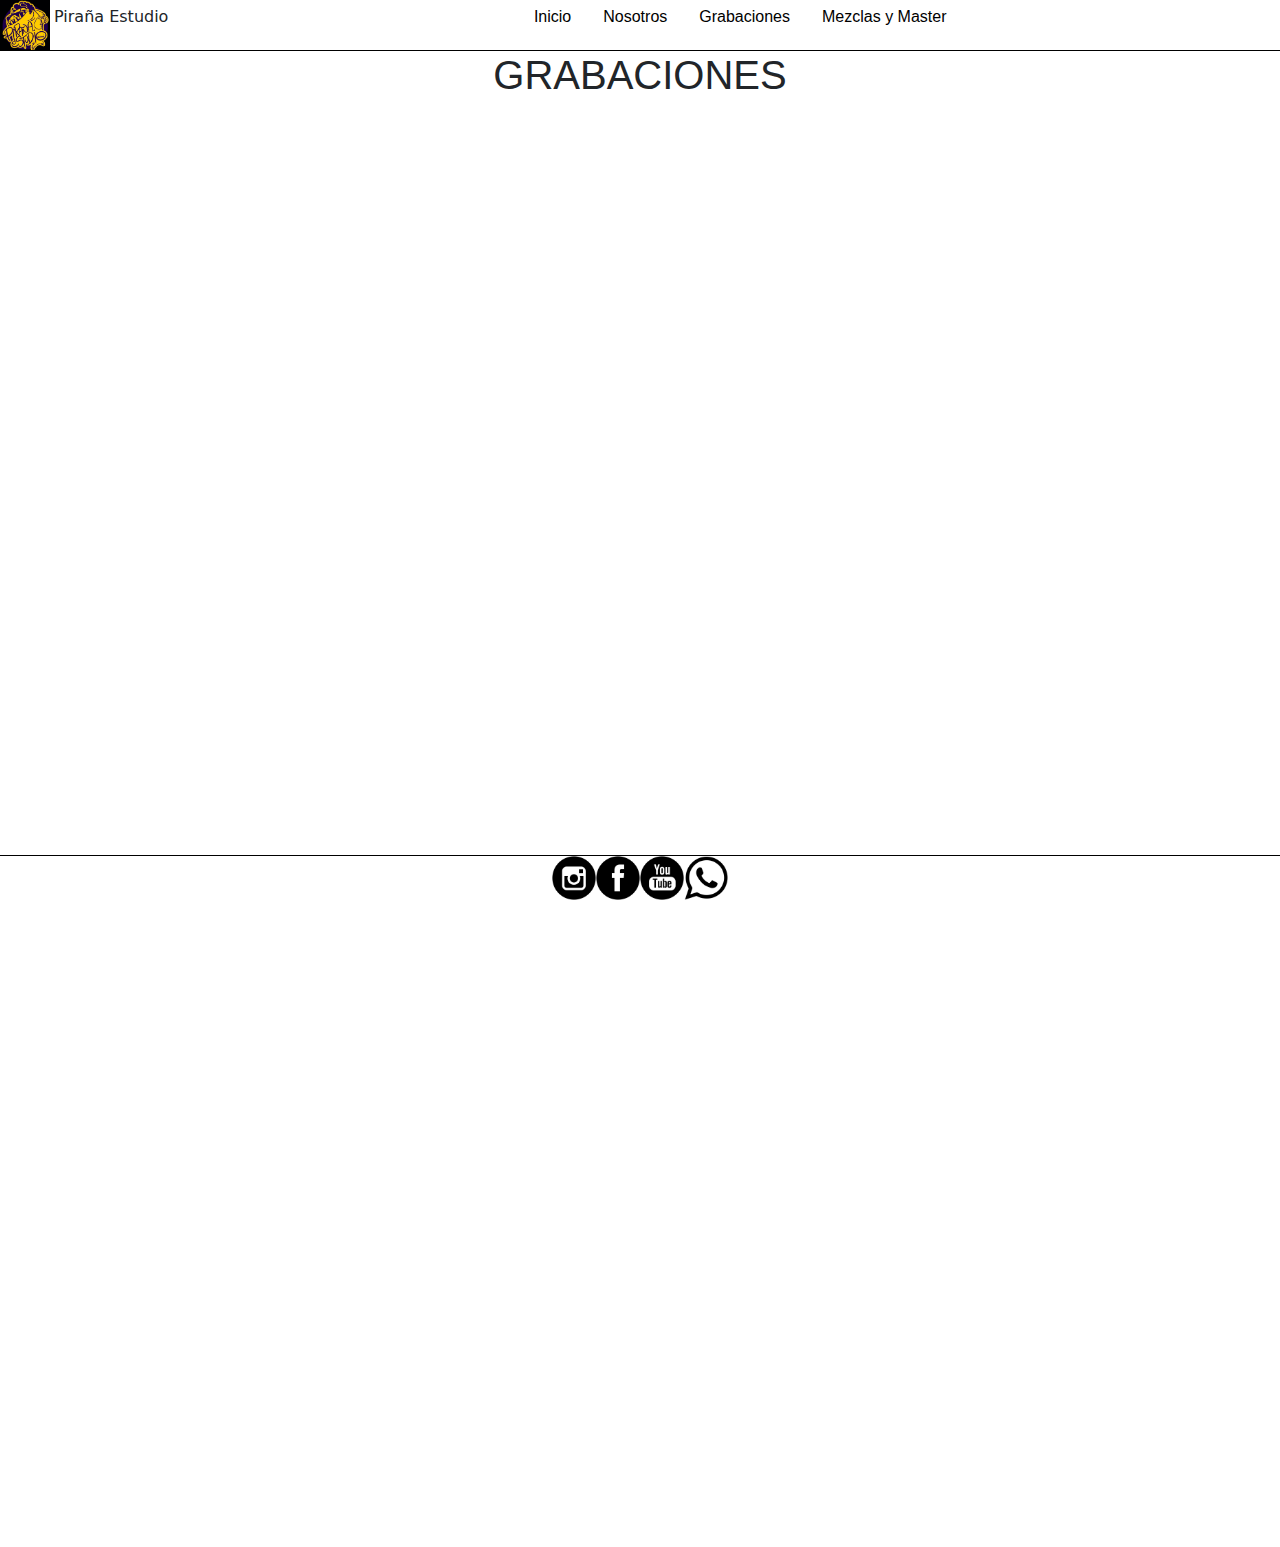
==== grabaciones.html @ 3b560fa7 "este es mi proyecto base" ====
<!DOCTYPE html>
<html lang="en">
<head>
    <meta charset="UTF-8">
    <meta name="viewport" content="width=device-width, initial-scale=1.0">
    <link href="https://cdn.jsdelivr.net/npm/bootstrap@5.3.3/dist/css/bootstrap.min.css" rel="stylesheet" integrity="sha384-QWTKZyjpPEjISv5WaRU9OFeRpok6YctnYmDr5pNlyT2bRjXh0JMhjY6hW+ALEwIH" crossorigin="anonymous">
    <link rel="stylesheet" href="ccs/grabaciones.css">
    <title>Piraña Estudio - Grabaciones</title>
</head>
<body>
    <header>
        <nav class="nav-container">
          <div class="container-logo">
            <img class="logo" src="imagenes/logopirna.jpeg" width="50" height="50" alt="">
            <P>Piraña Estudio</P>
          </div>
          <section class="links-container">
            <div class="links-nav">
              <ul>
                <a class="Inicio" href="Inicio">Inicio</a>
              </ul>
              <ul>
                <a class="Quienes" href="nosotros.html"> Nosotros</a>
              </ul>
              <ul>
                <a class="Grabaciones" href="">Grabaciones</a>
              </ul>
              <ul>
                <a class="Mezclas" href="">Mezclas y Master</a>
              </ul>
            </div>
          </section>
          </nav>
    </header>    

    <h1>GRABACIONES</h1>
    
    <div class="container-video">

        <div class="ratio ratio-16x9">
            <iframe width="560" height="315" src="https://www.youtube.com/embed/quDpbKnaxpc?si=1evErt704B-lrmfz" title="YouTube video player" frameborder="0" allow="accelerometer; autoplay; clipboard-write; encrypted-media; gyroscope; picture-in-picture; web-share" referrerpolicy="strict-origin-when-cross-origin" allowfullscreen></iframe>
        </div>

        <div class="ratio ratio-16x9">
            <iframe width="560" height="315" src="https://www.youtube.com/embed/OK6B5-Mvlto?si=-2DwB7BUuycDQpx3" title="YouTube video player" frameborder="0" allow="accelerometer; autoplay; clipboard-write; encrypted-media; gyroscope; picture-in-picture; web-share" referrerpolicy="strict-origin-when-cross-origin" allowfullscreen></iframe>
        </div>
    </div>
    

    <footer>
        <div class="footer">
          <div class="footer-links">
            <a href="https://www.instagram.com/mayk_dn/"> <img src="imagenes/social_instagram_3.png" width="44px" alt="instagram"></a>
            <a href="https://www.facebook.com/piranabeats/"> <img src="imagenes/social_facebook_fb_35.png" width="44px" alt="facebook"></a>
            <a href="https://www.youtube.com/@bandabuenav"> <img src="imagenes/social_youtube_23.png" width="44px" alt="social_youtube_23"></a>
            <a href="https://web.whatsapp.com/"> <img src="imagenes/whatsapp_icon-icons.com_65489.png" width="44px" alt="whatsapp_icon-icons"></a>
          </div>
        </div>
      </footer>
    
      <script src="https://cdn.jsdelivr.net/npm/@popperjs/core@2.11.8/dist/umd/popper.min.js" integrity="sha384-I7E8VVD/ismYTF4hNIPjVp/Zjvgyol6VFvRkX/vR+Vc4jQkC+hVqc2pM8ODewa9r" crossorigin="anonymous"></script>
      <script src="https://cdn.jsdelivr.net/npm/bootstrap@5.3.3/dist/js/bootstrap.min.js" integrity="sha384-0pUGZvbkm6XF6gxjEnlmuGrJXVbNuzT9qBBavbLwCsOGabYfZo0T0to5eqruptLy" crossorigin="anonymous"></script>
</body>
</html>
---- ccs/grabaciones.css ----
body {
    margin: 0px;
}

.nav-container {
    width: 100%;
    display: flex;
    justify-content: space-between;
    align-items: center;
    border-bottom: 1px solid black;
}

.container-logo {
    text-wrap: nowrap;
    display: flex; 
    align-items: center;
}

.container-logo p {
    padding-left: 4px;
}

.links-container {
    display: flex;
    justify-content: center;
    width: 100%;
}

.links-nav {
    display: flex;
    justify-content: center;
}

.links-nav a{
    display: flex;
    align-items: center;
    color: black;
    text-decoration: none;
    font-family: Arial, Helvetica, sans-serif;
    
}

.links-nav .Inicio:hover {
    color: rgb(109, 109, 109);
}
.links-nav .Quienes:hover {
    color: rgb(109, 109, 109);
}
.links-nav .Grabaciones:hover {
    color: rgb(109, 109, 109);
}
.links-nav .Mezclas:hover {
    color: rgb(109, 109, 109);
}

h1 {
    display: flex;
    align-items: center;
    justify-content: center;
    font-family: Arial, Helvetica, sans-serif;

}

.container-nosotros {
    display: flex;
    flex-wrap: wrap;
    align-items:center;
    justify-content: center;
}

.parrafo {
    font-family: Arial, Helvetica, sans-serif;
    font-stretch:narrower;
}

.footer {
    border-top: 1px solid black;
    position: fixed;
    width: 100%;
    bottom: 0;
    
}

.footer-links {
    display: flex;
    align-items: center;
    justify-content: center;
    
}
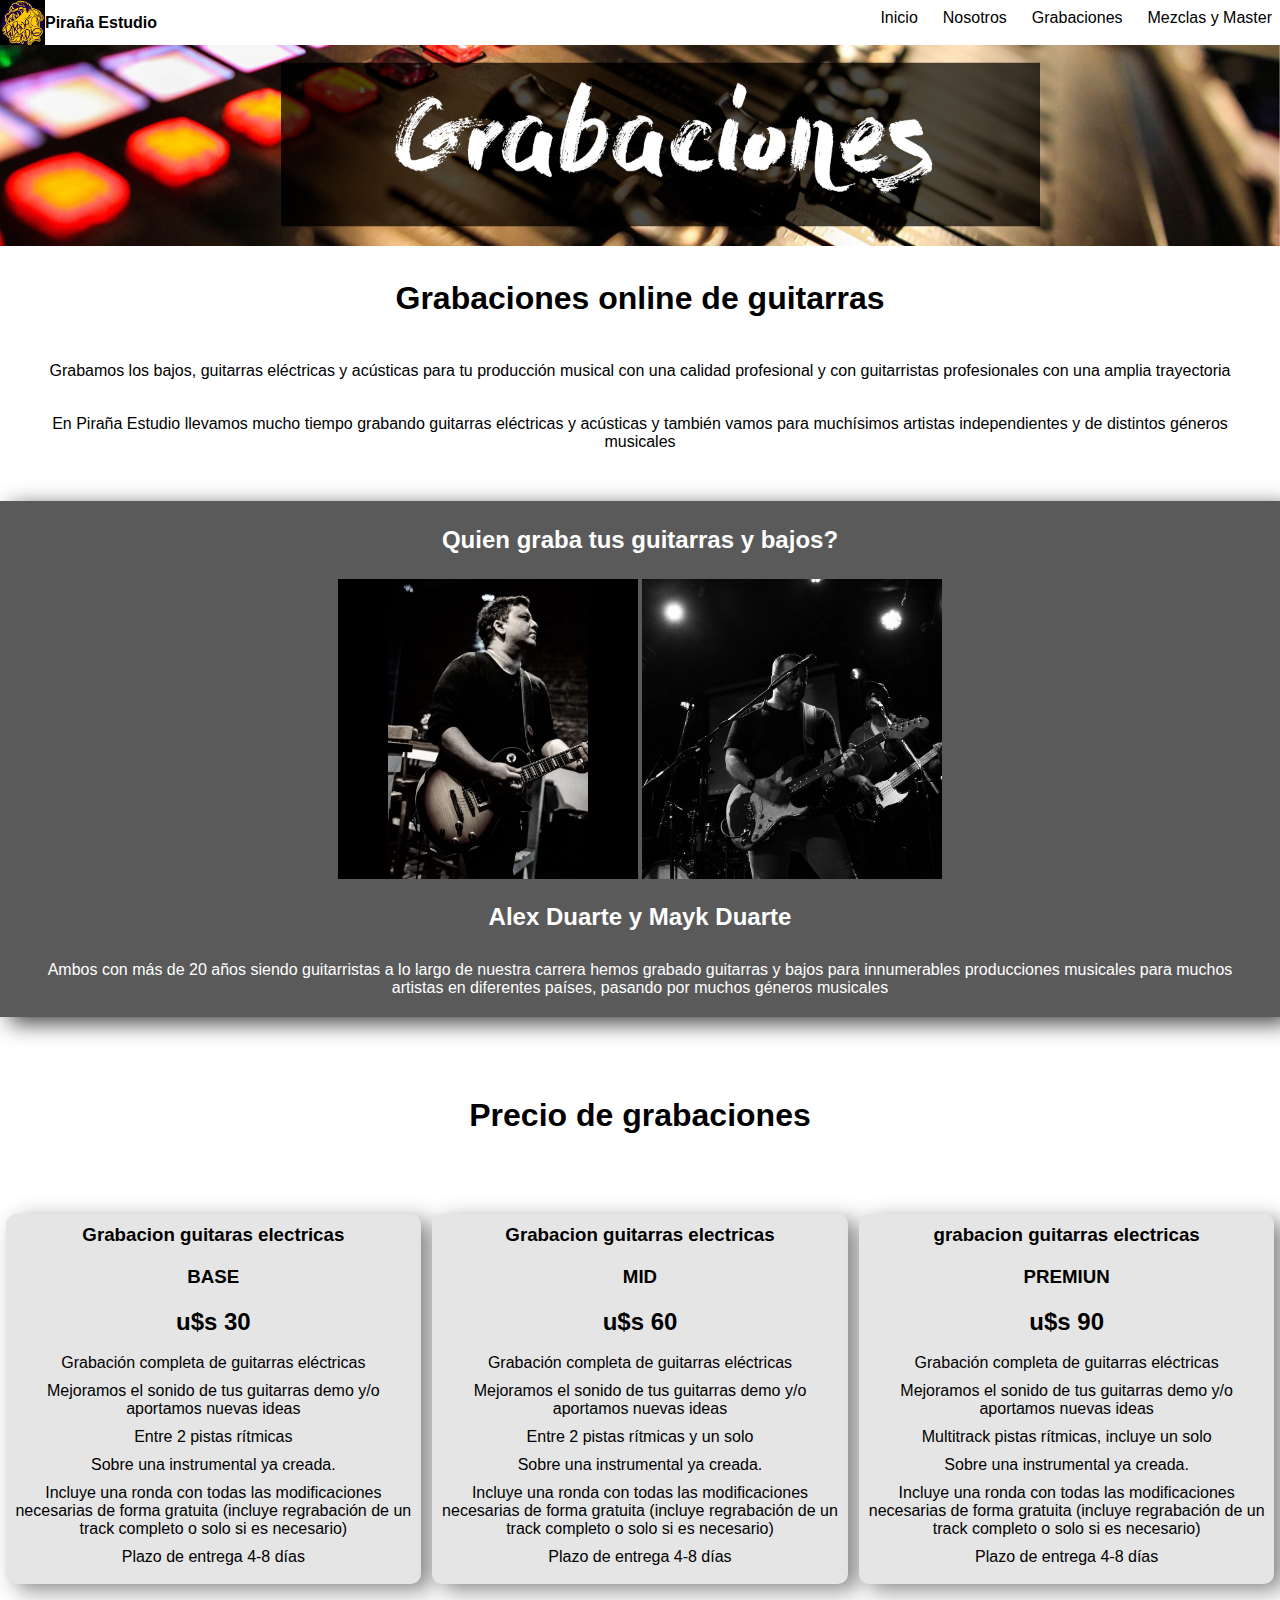
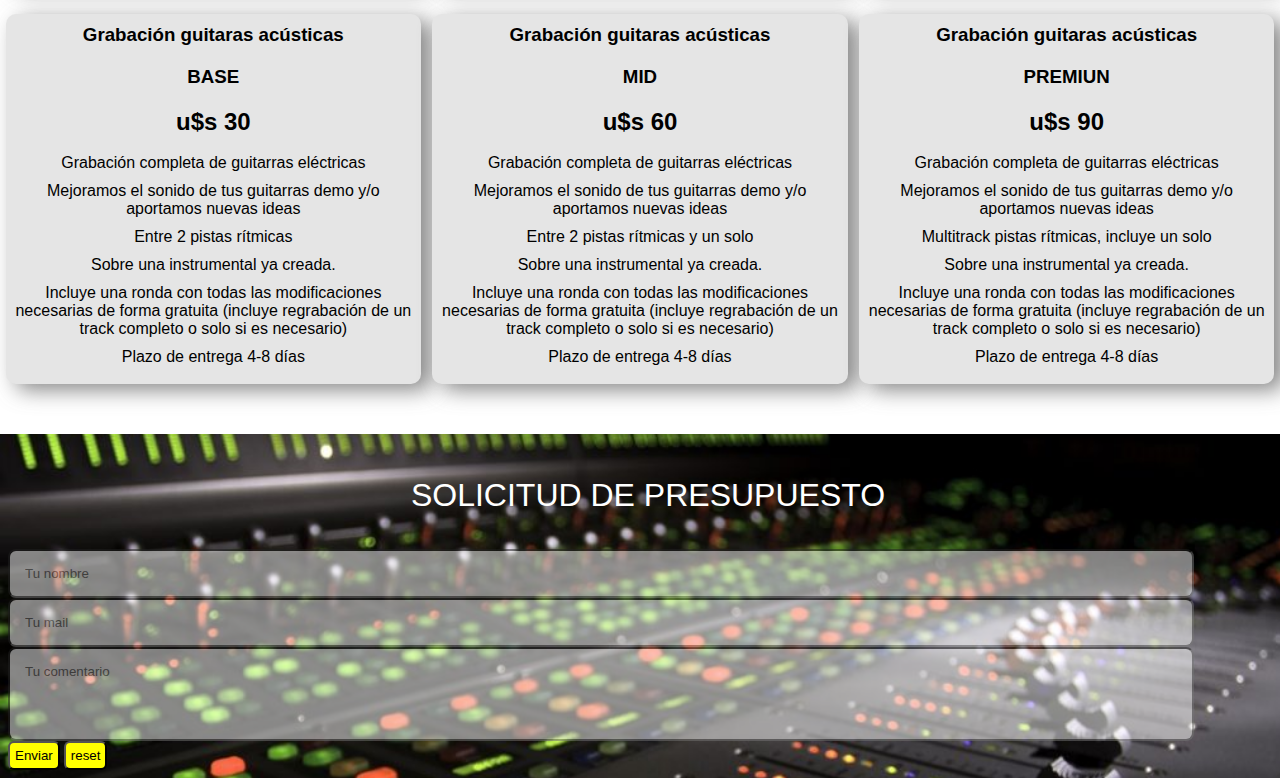
==== commit 7fa740e4: "creo final de mi pagina" ====
--- a/grabaciones.html
+++ b/grabaciones.html
@@ -3,62 +3,170 @@
 <head>
     <meta charset="UTF-8">
     <meta name="viewport" content="width=device-width, initial-scale=1.0">
-    <link href="https://cdn.jsdelivr.net/npm/bootstrap@5.3.3/dist/css/bootstrap.min.css" rel="stylesheet" integrity="sha384-QWTKZyjpPEjISv5WaRU9OFeRpok6YctnYmDr5pNlyT2bRjXh0JMhjY6hW+ALEwIH" crossorigin="anonymous">
-    <link rel="stylesheet" href="ccs/grabaciones.css">
-    <title>Piraña Estudio - Grabaciones</title>
+    <!--link aos-->
+    <link href="https://unpkg.com/aos@2.3.1/dist/aos.css" rel="stylesheet">
+    <!--link ccs-->
+    <link rel="stylesheet" href="CSS/style.css">
+    <title>Grabaciones</title>
 </head>
 <body>
+
     <header>
-        <nav class="nav-container">
-          <div class="container-logo">
-            <img class="logo" src="imagenes/logopirna.jpeg" width="50" height="50" alt="">
-            <P>Piraña Estudio</P>
-          </div>
-          <section class="links-container">
-            <div class="links-nav">
-              <ul>
-                <a class="Inicio" href="Inicio">Inicio</a>
-              </ul>
-              <ul>
-                <a class="Quienes" href="nosotros.html"> Nosotros</a>
-              </ul>
-              <ul>
-                <a class="Grabaciones" href="">Grabaciones</a>
-              </ul>
-              <ul>
-                <a class="Mezclas" href="">Mezclas y Master</a>
-              </ul>
+    <div class="logo">
+    <img src="imagenes/logopirna.jpeg" width="45px" alt="logo">
+    <h4>Piraña Estudio</h4>
+    </div>
+
+    <div>
+        <nav>
+            <ul class="link">
+                <li><a href="index.html">Inicio</a></li>
+                <li><a href="nosotros.html">Nosotros</a></li>
+                <li><a href="grabaciones.html">Grabaciones</a></li>
+                <li><a href="mezclas.html">Mezclas y Master</a></li>
+        </ul>
+            </nav>
+    </div>
+    </header>
+    
+    
+    <section class="banner" data-aos="zoom-in">
+        <img src="imagenes/GranacionesBanner.png" width="100%" alt="banner" >
+    </section>
+
+    <Section class="introGrabaciones">
+        <h1>
+            Grabaciones online de guitarras
+        </h1>
+        <P class="info1">
+            Grabamos los bajos, guitarras eléctricas y acústicas para tu producción musical con una calidad profesional y con guitarristas profesionales con una amplia trayectoria   
+        </P>
+        <p class="info2">En Piraña Estudio llevamos mucho tiempo grabando guitarras eléctricas y acústicas y también vamos para muchísimos artistas independientes y de distintos géneros musicales</p>
+
+        <div class="ContainerGuitarristas">
+
+            <div class="infoGuitarristas">
+                <h2>Quien graba tus guitarras y bajos?</h2>
             </div>
-          </section>
-          </nav>
-    </header>    
+            <div>
+                <img class="guit-1" src="imagenes/artistas/alexguit.jpeg" width="300px" alt="">
+                <img class="guit-2" src="imagenes/artistas/maykguit.jpeg" width="300px" alt="">
+            </div>
+            <Div class="boxInfo">
+                <H2>Alex Duarte y Mayk Duarte</H2>
+                <p>Ambos con más de 20 años siendo guitarristas a lo largo de nuestra carrera hemos grabado guitarras y bajos para innumerables producciones musicales para muchos artistas en diferentes países, pasando por muchos géneros musicales </p>
+            </Div>
+        </div>
+</Section>
 
-    <h1>GRABACIONES</h1>
-    
-    <div class="container-video">
+<div class="encabezadoPrecio">
+    <h1>Precio de grabaciones</h1>
+</div>
 
-        <div class="ratio ratio-16x9">
-            <iframe width="560" height="315" src="https://www.youtube.com/embed/quDpbKnaxpc?si=1evErt704B-lrmfz" title="YouTube video player" frameborder="0" allow="accelerometer; autoplay; clipboard-write; encrypted-media; gyroscope; picture-in-picture; web-share" referrerpolicy="strict-origin-when-cross-origin" allowfullscreen></iframe>
+    <Section class="containerPrecioElectrica">
+        <div class="GuitarraElectrica1">
+            <h3>Grabacion guitaras electricas</h3>
+            <h3>BASE</h3> 
+            <h2>u$s 30</h2>
+                <ul>
+                <li>Grabación completa de guitarras eléctricas</li>
+                <li>Mejoramos el sonido de tus guitarras demo y/o aportamos nuevas ideas</li>
+                <li>Entre 2 pistas rítmicas</li>
+                <li>Sobre una instrumental ya creada.</li>
+                <li>Incluye una ronda con todas las modificaciones necesarias de forma gratuita (incluye regrabación de un track completo o solo si es necesario)</li>
+                <li>Plazo de entrega 4-8 días</li>
+            </ul>
+
         </div>
+        <div class="GuitarraElectrica2">
+            <h3>Grabacion guitarras electricas</h3>
+            <h3>MID</h3>  
+            <h2>u$s 60</h2> 
+            <ul>
+                <li>Grabación completa de guitarras eléctricas</li>
+                <li>Mejoramos el sonido de tus guitarras demo y/o aportamos nuevas ideas</li>
+                <li>Entre 2 pistas rítmicas y un solo </li>
+                <li>Sobre una instrumental ya creada.</li>
+                <li>Incluye una ronda con todas las modificaciones necesarias de forma gratuita (incluye regrabación de un track completo o solo si es necesario)</li>
+                <li>Plazo de entrega 4-8 días</li>
+            </ul>
+        </div>
+        <div class="GuitarraElectrica3">
+            <h3>grabacion guitarras electricas</h3>
+            <h3>PREMIUN</h3> 
+            <h2>u$s 90</h2>
+            <ul>
+                <li>Grabación completa de guitarras eléctricas</li>
+                <li>Mejoramos el sonido de tus guitarras demo y/o aportamos nuevas ideas</li>
+                <li>Multitrack pistas rítmicas, incluye un solo</li>
+                <li>Sobre una instrumental ya creada.</li>
+                <li>Incluye una ronda con todas las modificaciones necesarias de forma gratuita (incluye regrabación de un track completo o solo si es necesario)</li>
+                <li>Plazo de entrega 4-8 días</li>
+            </ul>
+        </div>
+    </Section>
 
-        <div class="ratio ratio-16x9">
-            <iframe width="560" height="315" src="https://www.youtube.com/embed/OK6B5-Mvlto?si=-2DwB7BUuycDQpx3" title="YouTube video player" frameborder="0" allow="accelerometer; autoplay; clipboard-write; encrypted-media; gyroscope; picture-in-picture; web-share" referrerpolicy="strict-origin-when-cross-origin" allowfullscreen></iframe>
+        <section class="containerPrecioAcustica">
+
+        <div class="GuitarraAcustica1">
+            <h3>Grabación guitaras acústicas</h3>
+            <h3>BASE</h3> 
+            <h2>u$s 30</h2>
+                <ul>
+                <li>Grabación completa de guitarras eléctricas</li>
+                <li>Mejoramos el sonido de tus guitarras demo y/o aportamos nuevas ideas</li>
+                <li>Entre 2 pistas rítmicas</li>
+                <li>Sobre una instrumental ya creada.</li>
+                <li>Incluye una ronda con todas las modificaciones necesarias de forma gratuita (incluye regrabación de un track completo o solo si es necesario)</li>
+                <li>Plazo de entrega 4-8 días</li>
+            </ul>
         </div>
-    </div>
-    
+        <div class="GuitarraAcustica2">
+            <h3>Grabación guitaras acústicas </h3>
+            <h3>MID</h3>  
+            <h2>u$s 60</h2> 
+            <ul>
+                <li>Grabación completa de guitarras eléctricas</li>
+                <li>Mejoramos el sonido de tus guitarras demo y/o aportamos nuevas ideas</li>
+                <li>Entre 2 pistas rítmicas y un solo </li>
+                <li>Sobre una instrumental ya creada.</li>
+                <li>Incluye una ronda con todas las modificaciones necesarias de forma gratuita (incluye regrabación de un track completo o solo si es necesario)</li>
+                <li>Plazo de entrega 4-8 días</li>
+            </ul>
+        </div>
+        <div class="GuitarraAcustica3">
+            <h3>Grabación guitaras acústicas</h3>
+            <h3>PREMIUN</h3>  
+            <h2>u$s 90</h2> 
+            <ul>
+                <li>Grabación completa de guitarras eléctricas</li>
+                <li>Mejoramos el sonido de tus guitarras demo y/o aportamos nuevas ideas</li>
+                <li>Multitrack pistas rítmicas, incluye un solo</li>
+                <li>Sobre una instrumental ya creada.</li>
+                <li>Incluye una ronda con todas las modificaciones necesarias de forma gratuita (incluye regrabación de un track completo o solo si es necesario)</li>
+                <li>Plazo de entrega 4-8 días</li>
+            </ul>
+        </div>
+    </section>
 
-    <footer>
-        <div class="footer">
-          <div class="footer-links">
-            <a href="https://www.instagram.com/mayk_dn/"> <img src="imagenes/social_instagram_3.png" width="44px" alt="instagram"></a>
-            <a href="https://www.facebook.com/piranabeats/"> <img src="imagenes/social_facebook_fb_35.png" width="44px" alt="facebook"></a>
-            <a href="https://www.youtube.com/@bandabuenav"> <img src="imagenes/social_youtube_23.png" width="44px" alt="social_youtube_23"></a>
-            <a href="https://web.whatsapp.com/"> <img src="imagenes/whatsapp_icon-icons.com_65489.png" width="44px" alt="whatsapp_icon-icons"></a>
-          </div>
-        </div>
-      </footer>
-    
-      <script src="https://cdn.jsdelivr.net/npm/@popperjs/core@2.11.8/dist/umd/popper.min.js" integrity="sha384-I7E8VVD/ismYTF4hNIPjVp/Zjvgyol6VFvRkX/vR+Vc4jQkC+hVqc2pM8ODewa9r" crossorigin="anonymous"></script>
-      <script src="https://cdn.jsdelivr.net/npm/bootstrap@5.3.3/dist/js/bootstrap.min.js" integrity="sha384-0pUGZvbkm6XF6gxjEnlmuGrJXVbNuzT9qBBavbLwCsOGabYfZo0T0to5eqruptLy" crossorigin="anonymous"></script>
+<!-- Seccion formulario-->
+
+<section class="formulario">
+    <a name="formulario" id="formulario"></a>
+    <form action="https://formsubmit.co/maykol.duarte@gmail.com" method="POST">
+    <span>SOLICITUD DE PRESUPUESTO</span>
+    <section class="imputs">
+    <input class="control" type="text" name="Nombre" id="Nombre" placeholder="Tu nombre " ><br>
+    <input class="control" type="email" name="Email" id="mail" placeholder="Tu mail "><br>
+    <input class="comentario" type="text" name="Comentatio" id="comentario" placeholder="Tu comentario "><br>
+    <input class="btn" type="submit" value="Enviar">
+    <input class="btn" type="reset" value="reset">
+    </form>
+    </section>
+
+    <script src="https://unpkg.com/aos@2.3.1/dist/aos.js"></script>
+<script>
+AOS.init();
+</script>
 </body>
 </html>--- a/CSS/style.css
+++ b/CSS/style.css
@@ -0,0 +1,419 @@
+header {
+  display: flex;
+  align-items: center;
+  justify-content: space-between;
+}
+header .logo {
+  display: flex;
+  align-items: center;
+}
+header .logo h4 {
+  font-family: Arial, Helvetica, sans-serif;
+}
+header nav ul li {
+  list-style-type: none;
+}
+header nav ul li a {
+  text-decoration: none;
+  color: black;
+  font-family: Arial, Helvetica, sans-serif;
+}
+header nav ul li a:hover {
+  color: grey;
+}
+
+@media (max-width: 700px) {
+  header {
+    flex-direction: column;
+  }
+}
+* {
+  margin: 0;
+  padding: 0;
+}
+
+footer {
+  display: flex;
+}
+
+nav ul {
+  display: flex;
+}
+nav ul a {
+  list-style-type: none;
+  padding-left: 25px;
+}
+
+.introduction h1 {
+  display: flex;
+  align-items: center;
+  justify-content: center;
+  padding: 25px;
+  font-family: Arial, Helvetica, sans-serif;
+  text-align: center;
+}
+.introduction p {
+  display: flex;
+  align-items: center;
+  justify-content: center;
+  font-family: Arial, Helvetica, sans-serif;
+  padding-bottom: 25px;
+  text-align: center;
+}
+
+.container-servicios {
+  display: flex;
+  align-items: center;
+  justify-content: space-around;
+  padding-bottom: 50px;
+}
+
+.dv1, .mezcla, .dv2 {
+  display: flex;
+  flex-direction: column;
+  align-items: center;
+  padding: 15px;
+}
+.dv1 img:hover, .mezcla img:hover, .dv2 img:hover {
+  transition: all 1s ease;
+  transform: rotate(360deg);
+}
+.dv1 h3, .mezcla h3, .dv2 h3 {
+  padding: 15px;
+  font-family: Arial, Helvetica, sans-serif;
+}
+.dv1 p, .mezcla p, .dv2 p {
+  font-family: Arial, Helvetica, sans-serif;
+  width: 70%;
+  text-align: center;
+}
+
+.mezcla p {
+  width: 50%;
+  text-align: center;
+  padding-bottom: 50px;
+}
+
+.proyecto {
+  background-image: linear-gradient(to right, rgb(255, 188, 43), rgb(255, 149, 0));
+  padding: 70px;
+  text-align: center;
+  box-shadow: 1px 10px 29px -3px rgba(0, 0, 0, 0.75);
+  -webkit-box-shadow: 1px 10px 29px -3px rgba(0, 0, 0, 0.75);
+  -moz-box-shadow: 1px 10px 29px -3px rgba(0, 0, 0, 0.75);
+}
+.proyecto a {
+  text-decoration: none;
+  color: white;
+  font-size: 2rem;
+  font-family: Arial, Helvetica, sans-serif;
+}
+.proyecto:hover {
+  background-color: black;
+  transition: all 500ms;
+}
+
+.formulario {
+  background-image: url(../../imagenes/consola.jpeg);
+  background-size: cover;
+  background-position: center;
+  padding-left: 25px;
+  padding-bottom: 30px;
+}
+.formulario .control {
+  width: 90%;
+  opacity: 50%;
+  padding: 15px;
+  border-radius: 8px;
+}
+.formulario span {
+  display: flex;
+  justify-content: center;
+  font-family: Arial, Helvetica, sans-serif;
+  font-size: 2rem;
+  color: white;
+  padding: 35px;
+}
+.formulario .btn {
+  border-radius: 6px;
+  padding: 5px;
+  background-color: yellow;
+}
+.formulario .btn:hover {
+  background-color: grey;
+}
+
+.comentario {
+  width: 90%;
+  opacity: 50%;
+  padding: 15px 15px 60px;
+  border-radius: 8px;
+}
+
+.grabaciones {
+  display: flex;
+  flex-wrap: wrap;
+  flex-direction: column;
+  justify-content: center;
+  font-family: Arial, Helvetica, sans-serif;
+  padding: 50px;
+  text-align: center;
+}
+.grabaciones p {
+  padding: 30px;
+}
+
+.imagenesArtistas-1, .imagenesArtistas-2 {
+  display: flex;
+  align-items: center;
+  justify-content: center;
+}
+.imagenesArtistas-1 .artista-1:hover, .imagenesArtistas-1 .artista-8:hover, .imagenesArtistas-1 .artista-7:hover, .imagenesArtistas-1 .artista-6:hover, .imagenesArtistas-1 .artista-5:hover, .imagenesArtistas-1 .artista-4:hover, .imagenesArtistas-1 .artista-3:hover, .imagenesArtistas-1 .artista-2:hover, .imagenesArtistas-2 .artista-1:hover, .imagenesArtistas-2 .artista-8:hover, .imagenesArtistas-2 .artista-7:hover, .imagenesArtistas-2 .artista-6:hover, .imagenesArtistas-2 .artista-5:hover, .imagenesArtistas-2 .artista-4:hover, .imagenesArtistas-2 .artista-3:hover, .imagenesArtistas-2 .artista-2:hover {
+  transform: scale(1.3);
+  transition-duration: 1s;
+}
+
+.imagenesArtistas-2 {
+  padding-bottom: 100px;
+}
+
+@media (max-width: 700px) {
+  .imagenesArtistas-1, .imagenesArtistas-2 {
+    flex-direction: column;
+  }
+}
+.introGrabaciones {
+  text-align: center;
+}
+.introGrabaciones h1 {
+  display: flex;
+  align-items: center;
+  justify-content: center;
+  padding: 30px;
+  font-family: arial;
+  font-size: 2rem;
+}
+.introGrabaciones .info1, .introGrabaciones .info2 {
+  text-align: center;
+}
+.introGrabaciones .info2 {
+  padding-top: 20px;
+  padding-bottom: 50px;
+}
+.introGrabaciones p {
+  font-family: arial;
+}
+.introGrabaciones span {
+  font-family: arial;
+}
+
+.ContainerGuitarristas {
+  background-color: rgb(90, 90, 90);
+  display: flex;
+  flex-direction: column;
+  flex-wrap: wrap;
+  align-items: center;
+  justify-content: space-around;
+  box-shadow: 10px 6px 21px 0px rgba(0, 0, 0, 0.75);
+  -webkit-box-shadow: 10px 6px 21px 0px rgba(0, 0, 0, 0.75);
+  -moz-box-shadow: 10px 6px 21px 0px rgba(0, 0, 0, 0.75);
+}
+.ContainerGuitarristas .infoGuitarristas h2 {
+  padding: 25px;
+  font-family: Arial, Helvetica, sans-serif;
+  color: white;
+}
+
+.boxInfo {
+  text-align: center;
+}
+.boxInfo h2 {
+  font-family: Arial, Helvetica, sans-serif;
+  padding-top: 20px;
+  color: white;
+}
+.boxInfo p {
+  padding: 20px;
+  color: white;
+}
+
+.encabezadoPrecio h1 {
+  display: flex;
+  align-items: center;
+  justify-content: center;
+  font-family: arial;
+  padding-top: 80px;
+  padding-bottom: 80px;
+}
+
+.containerPrecioElectrica, .containerPrecioAcustica {
+  display: flex;
+  align-items: center;
+  justify-content: space-around;
+  align-items: start;
+}
+
+.GuitarraElectrica1, .GuitarraAcustica3, .GuitarraAcustica2, .GuitarraAcustica1, .GuitarraElectrica3, .GuitarraElectrica2 {
+  border-radius: 10px;
+  background-color: rgb(229, 229, 229);
+  text-align: center;
+  float: left;
+  width: calc(34% - 20px);
+  box-shadow: 10px 6px 21px 0px rgba(0, 0, 0, 0.75);
+  -webkit-box-shadow: 10px 6px 21px 0px rgba(95, 95, 95, 0.75);
+  -moz-box-shadow: 10px 6px 21px 0px rgba(147, 147, 147, 0.75);
+}
+
+h3 {
+  font-family: Arial, Helvetica, sans-serif;
+  text-align: center;
+  padding: 10px;
+}
+
+H2 {
+  font-family: Arial, Helvetica, sans-serif;
+  text-align: center;
+  padding: 10px;
+}
+
+ul {
+  padding: 8px;
+}
+
+li {
+  display: flex;
+  flex-direction: column;
+  padding-bottom: 10px;
+  font-family: Arial, Helvetica, sans-serif;
+}
+
+.containerPrecioAcustica {
+  padding-top: 30px;
+  padding-bottom: 50px;
+  flex-wrap: wrap;
+}
+
+@media (max-width: 720px) {
+  header {
+    flex-direction: column;
+  }
+  .containerPrecioElectrica, .containerPrecioAcustica {
+    flex-direction: column;
+    align-items: center;
+  }
+  .GuitarraElectrica1, .GuitarraElectrica2, .GuitarraElectrica3, .GuitarraAcustica1, .GuitarraAcustica2, .GuitarraAcustica3 {
+    width: auto;
+    max-width: 720px;
+    margin: 12px;
+  }
+}
+.containerBody {
+  display: flex;
+  flex-direction: column;
+  justify-content: center;
+  align-items: center;
+}
+
+h1 {
+  display: flex;
+  align-items: center;
+  justify-content: center;
+  font-family: Arial, Helvetica, sans-serif;
+  font-size: 2rem;
+  padding-top: 30px;
+}
+
+p {
+  display: flex;
+  align-items: center;
+  justify-content: center;
+  text-align: center;
+  font-family: Arial, Helvetica, sans-serif;
+  padding: 15px;
+}
+
+.containerPrecioMezcla {
+  display: flex;
+  align-items: center;
+  justify-content: space-around;
+  align-items: start;
+  padding-top: 30px;
+  padding-bottom: 50px;
+  flex-wrap: wrap;
+}
+
+.mezcla1, .mezcla3, .mezcla2 {
+  border-radius: 10px;
+  background-color: rgb(229, 229, 229);
+  text-align: center;
+  float: left;
+  width: calc(34% - 20px);
+  box-shadow: 10px 6px 21px 0px rgba(0, 0, 0, 0.75);
+  -webkit-box-shadow: 10px 6px 21px 0px rgba(95, 95, 95, 0.75);
+  -moz-box-shadow: 10px 6px 21px 0px rgba(147, 147, 147, 0.75);
+}
+
+h3 {
+  font-family: Arial, Helvetica, sans-serif;
+  text-align: center;
+  padding: 10px;
+}
+
+H2 {
+  font-family: Arial, Helvetica, sans-serif;
+  text-align: center;
+  padding: 10px;
+}
+
+ul {
+  padding: 8px;
+}
+
+li {
+  display: flex;
+  flex-direction: column;
+  padding-bottom: 10px;
+  font-family: Arial, Helvetica, sans-serif;
+}
+
+.encabezadoPrecio {
+  display: flex;
+  align-items: center;
+  text-align: center;
+  justify-content: center;
+  font-family: arial;
+}
+
+@media (max-width: 720px) {
+  header {
+    flex-direction: column;
+  }
+  .containerPrecioMezcla {
+    flex-direction: column;
+    align-items: center;
+  }
+  .mezcla1, .mezcla2, .mezcla3 {
+    width: auto !important;
+    max-width: 720px;
+    margin: 12px;
+  }
+}
+.formulario {
+  width: 100%;
+  padding: 8px;
+}
+
+.fotosHermanos {
+  display: flex;
+  align-items: center;
+  justify-content: center;
+  margin-bottom: 20px;
+}
+
+@media (max-width: 720px) {
+  .fotosHermanos {
+    flex-direction: column;
+  }
+}
+
+/*# sourceMappingURL=style.css.map */
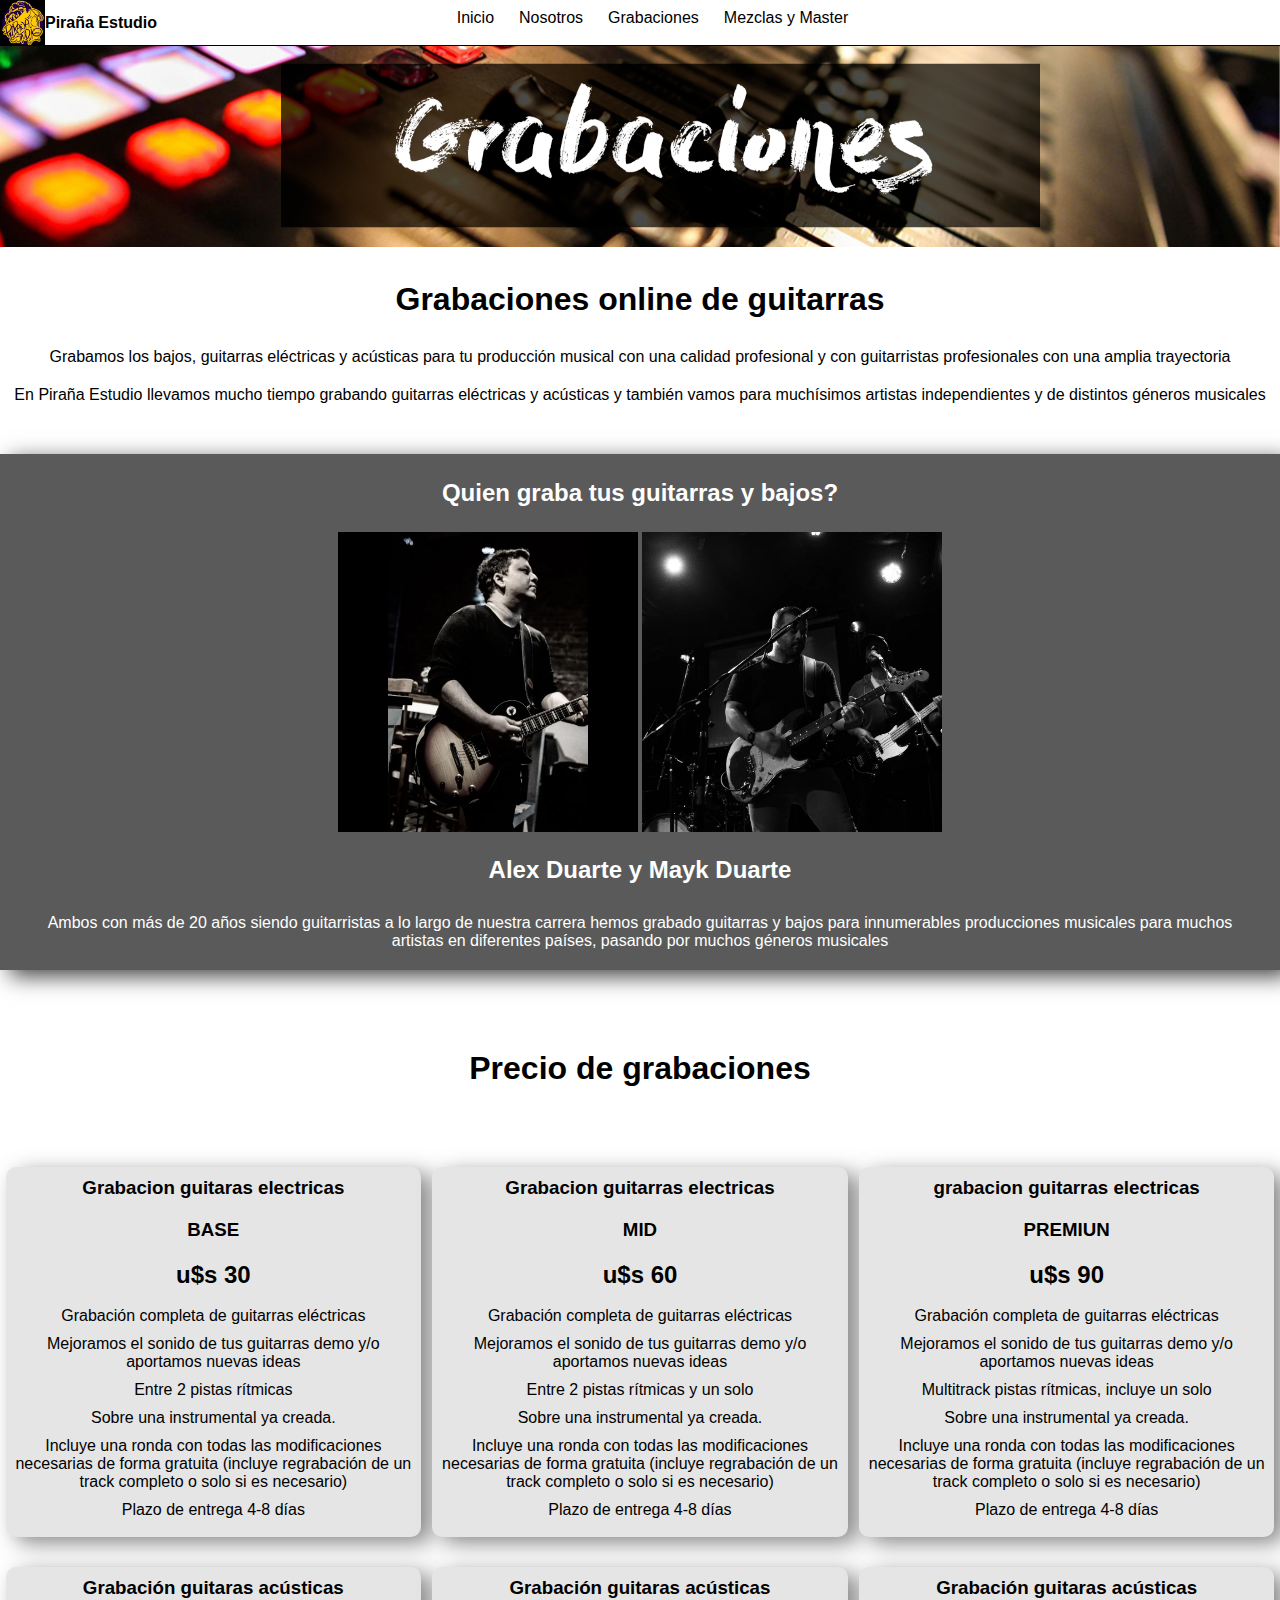
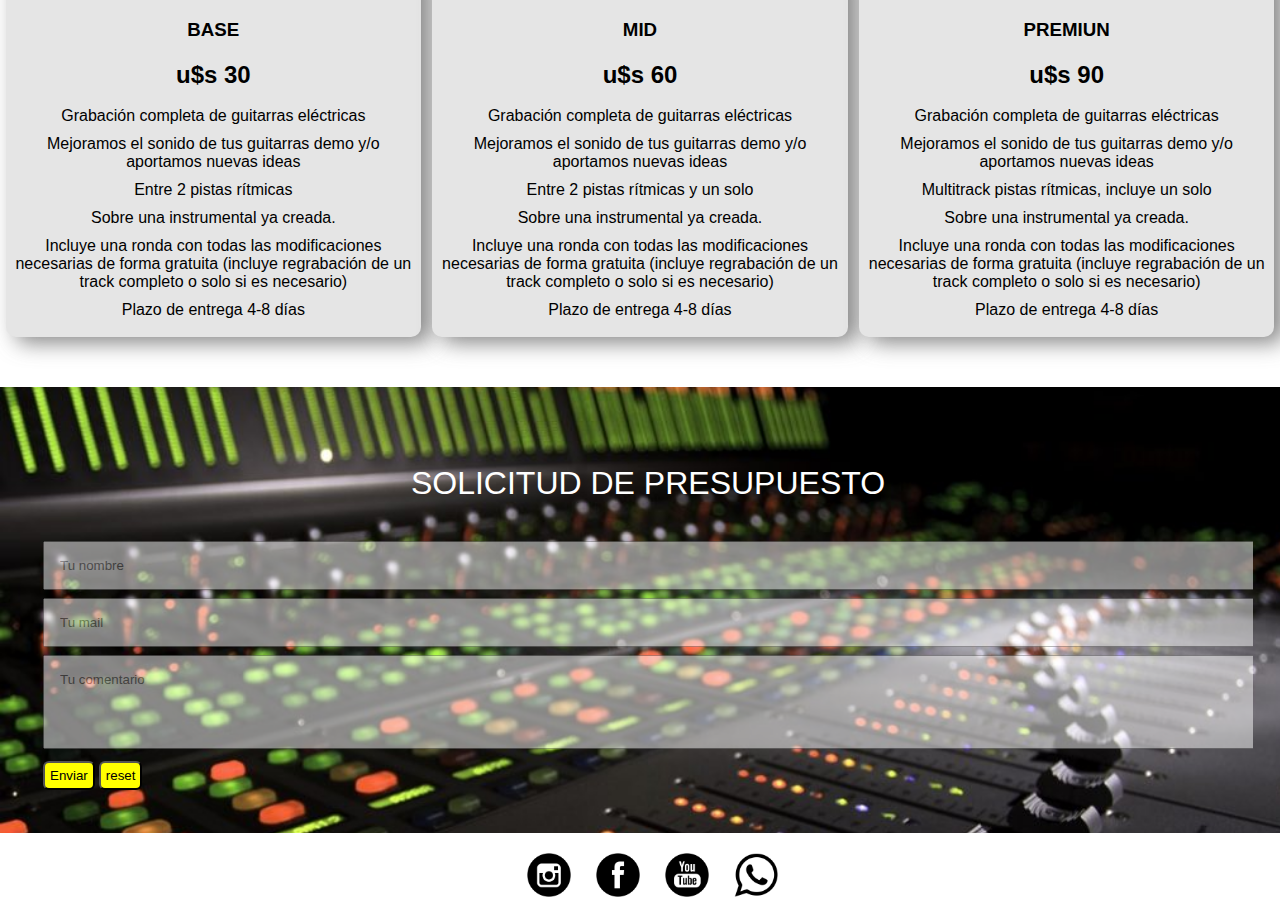
==== commit 015a0407: "version final" ====
--- a/grabaciones.html
+++ b/grabaciones.html
@@ -1,5 +1,6 @@
 <!DOCTYPE html>
 <html lang="en">
+
 <head>
     <meta charset="UTF-8">
     <meta name="viewport" content="width=device-width, initial-scale=1.0">
@@ -9,29 +10,30 @@
     <link rel="stylesheet" href="CSS/style.css">
     <title>Grabaciones</title>
 </head>
+
 <body>
 
     <header>
-    <div class="logo">
-    <img src="imagenes/logopirna.jpeg" width="45px" alt="logo">
-    <h4>Piraña Estudio</h4>
-    </div>
-
-    <div>
-        <nav>
+        <div class="logo">
+            <img src="imagenes/logopirna.jpeg" width="45px" alt="logo">
+            <h4>Piraña Estudio</h4>
+        </div>
+
+        <nav class="nav-header">
             <ul class="link">
                 <li><a href="index.html">Inicio</a></li>
                 <li><a href="nosotros.html">Nosotros</a></li>
                 <li><a href="grabaciones.html">Grabaciones</a></li>
                 <li><a href="mezclas.html">Mezclas y Master</a></li>
-        </ul>
-            </nav>
-    </div>
+            </ul>
+        </nav>
+
+
     </header>
-    
-    
+
+
     <section class="banner" data-aos="zoom-in">
-        <img src="imagenes/GranacionesBanner.png" width="100%" alt="banner" >
+        <img src="imagenes/GranacionesBanner.png" width="100%" alt="banner">
     </section>
 
     <Section class="introGrabaciones">
@@ -39,9 +41,11 @@
             Grabaciones online de guitarras
         </h1>
         <P class="info1">
-            Grabamos los bajos, guitarras eléctricas y acústicas para tu producción musical con una calidad profesional y con guitarristas profesionales con una amplia trayectoria   
+            Grabamos los bajos, guitarras eléctricas y acústicas para tu producción musical con una calidad profesional
+            y con guitarristas profesionales con una amplia trayectoria
         </P>
-        <p class="info2">En Piraña Estudio llevamos mucho tiempo grabando guitarras eléctricas y acústicas y también vamos para muchísimos artistas independientes y de distintos géneros musicales</p>
+        <p class="info2">En Piraña Estudio llevamos mucho tiempo grabando guitarras eléctricas y acústicas y también
+            vamos para muchísimos artistas independientes y de distintos géneros musicales</p>
 
         <div class="ContainerGuitarristas">
 
@@ -54,119 +58,145 @@
             </div>
             <Div class="boxInfo">
                 <H2>Alex Duarte y Mayk Duarte</H2>
-                <p>Ambos con más de 20 años siendo guitarristas a lo largo de nuestra carrera hemos grabado guitarras y bajos para innumerables producciones musicales para muchos artistas en diferentes países, pasando por muchos géneros musicales </p>
+                <p>Ambos con más de 20 años siendo guitarristas a lo largo de nuestra carrera hemos grabado guitarras y
+                    bajos para innumerables producciones musicales para muchos artistas en diferentes países, pasando
+                    por muchos géneros musicales </p>
             </Div>
         </div>
-</Section>
-
-<div class="encabezadoPrecio">
-    <h1>Precio de grabaciones</h1>
-</div>
+    </Section>
+
+    <div class="encabezadoPrecio">
+        <h1>Precio de grabaciones</h1>
+    </div>
 
     <Section class="containerPrecioElectrica">
         <div class="GuitarraElectrica1">
             <h3>Grabacion guitaras electricas</h3>
-            <h3>BASE</h3> 
+            <h3>BASE</h3>
             <h2>u$s 30</h2>
-                <ul>
+            <ul>
                 <li>Grabación completa de guitarras eléctricas</li>
                 <li>Mejoramos el sonido de tus guitarras demo y/o aportamos nuevas ideas</li>
                 <li>Entre 2 pistas rítmicas</li>
                 <li>Sobre una instrumental ya creada.</li>
-                <li>Incluye una ronda con todas las modificaciones necesarias de forma gratuita (incluye regrabación de un track completo o solo si es necesario)</li>
+                <li>Incluye una ronda con todas las modificaciones necesarias de forma gratuita (incluye regrabación de
+                    un track completo o solo si es necesario)</li>
                 <li>Plazo de entrega 4-8 días</li>
             </ul>
 
         </div>
         <div class="GuitarraElectrica2">
             <h3>Grabacion guitarras electricas</h3>
-            <h3>MID</h3>  
-            <h2>u$s 60</h2> 
+            <h3>MID</h3>
+            <h2>u$s 60</h2>
             <ul>
                 <li>Grabación completa de guitarras eléctricas</li>
                 <li>Mejoramos el sonido de tus guitarras demo y/o aportamos nuevas ideas</li>
                 <li>Entre 2 pistas rítmicas y un solo </li>
                 <li>Sobre una instrumental ya creada.</li>
-                <li>Incluye una ronda con todas las modificaciones necesarias de forma gratuita (incluye regrabación de un track completo o solo si es necesario)</li>
+                <li>Incluye una ronda con todas las modificaciones necesarias de forma gratuita (incluye regrabación de
+                    un track completo o solo si es necesario)</li>
                 <li>Plazo de entrega 4-8 días</li>
             </ul>
         </div>
         <div class="GuitarraElectrica3">
             <h3>grabacion guitarras electricas</h3>
-            <h3>PREMIUN</h3> 
+            <h3>PREMIUN</h3>
             <h2>u$s 90</h2>
             <ul>
                 <li>Grabación completa de guitarras eléctricas</li>
                 <li>Mejoramos el sonido de tus guitarras demo y/o aportamos nuevas ideas</li>
                 <li>Multitrack pistas rítmicas, incluye un solo</li>
                 <li>Sobre una instrumental ya creada.</li>
-                <li>Incluye una ronda con todas las modificaciones necesarias de forma gratuita (incluye regrabación de un track completo o solo si es necesario)</li>
+                <li>Incluye una ronda con todas las modificaciones necesarias de forma gratuita (incluye regrabación de
+                    un track completo o solo si es necesario)</li>
                 <li>Plazo de entrega 4-8 días</li>
             </ul>
         </div>
     </Section>
 
-        <section class="containerPrecioAcustica">
+    <section class="containerPrecioAcustica">
 
         <div class="GuitarraAcustica1">
             <h3>Grabación guitaras acústicas</h3>
-            <h3>BASE</h3> 
+            <h3>BASE</h3>
             <h2>u$s 30</h2>
-                <ul>
+            <ul>
                 <li>Grabación completa de guitarras eléctricas</li>
                 <li>Mejoramos el sonido de tus guitarras demo y/o aportamos nuevas ideas</li>
                 <li>Entre 2 pistas rítmicas</li>
                 <li>Sobre una instrumental ya creada.</li>
-                <li>Incluye una ronda con todas las modificaciones necesarias de forma gratuita (incluye regrabación de un track completo o solo si es necesario)</li>
+                <li>Incluye una ronda con todas las modificaciones necesarias de forma gratuita (incluye regrabación de
+                    un track completo o solo si es necesario)</li>
                 <li>Plazo de entrega 4-8 días</li>
             </ul>
         </div>
         <div class="GuitarraAcustica2">
             <h3>Grabación guitaras acústicas </h3>
-            <h3>MID</h3>  
-            <h2>u$s 60</h2> 
+            <h3>MID</h3>
+            <h2>u$s 60</h2>
             <ul>
                 <li>Grabación completa de guitarras eléctricas</li>
                 <li>Mejoramos el sonido de tus guitarras demo y/o aportamos nuevas ideas</li>
                 <li>Entre 2 pistas rítmicas y un solo </li>
                 <li>Sobre una instrumental ya creada.</li>
-                <li>Incluye una ronda con todas las modificaciones necesarias de forma gratuita (incluye regrabación de un track completo o solo si es necesario)</li>
+                <li>Incluye una ronda con todas las modificaciones necesarias de forma gratuita (incluye regrabación de
+                    un track completo o solo si es necesario)</li>
                 <li>Plazo de entrega 4-8 días</li>
             </ul>
         </div>
         <div class="GuitarraAcustica3">
             <h3>Grabación guitaras acústicas</h3>
-            <h3>PREMIUN</h3>  
-            <h2>u$s 90</h2> 
+            <h3>PREMIUN</h3>
+            <h2>u$s 90</h2>
             <ul>
                 <li>Grabación completa de guitarras eléctricas</li>
                 <li>Mejoramos el sonido de tus guitarras demo y/o aportamos nuevas ideas</li>
                 <li>Multitrack pistas rítmicas, incluye un solo</li>
                 <li>Sobre una instrumental ya creada.</li>
-                <li>Incluye una ronda con todas las modificaciones necesarias de forma gratuita (incluye regrabación de un track completo o solo si es necesario)</li>
+                <li>Incluye una ronda con todas las modificaciones necesarias de forma gratuita (incluye regrabación de
+                    un track completo o solo si es necesario)</li>
                 <li>Plazo de entrega 4-8 días</li>
             </ul>
         </div>
     </section>
 
-<!-- Seccion formulario-->
-
-<section class="formulario">
-    <a name="formulario" id="formulario"></a>
-    <form action="https://formsubmit.co/maykol.duarte@gmail.com" method="POST">
-    <span>SOLICITUD DE PRESUPUESTO</span>
-    <section class="imputs">
-    <input class="control" type="text" name="Nombre" id="Nombre" placeholder="Tu nombre " ><br>
-    <input class="control" type="email" name="Email" id="mail" placeholder="Tu mail "><br>
-    <input class="comentario" type="text" name="Comentatio" id="comentario" placeholder="Tu comentario "><br>
-    <input class="btn" type="submit" value="Enviar">
-    <input class="btn" type="reset" value="reset">
-    </form>
+    <!-- Seccion formulario-->
+
+    <section class="formulario">
+        <a name="formulario" id="formulario"></a>
+        <form class="form" action="https://formsubmit.co/maykol.duarte@gmail.com" method="POST">
+            <span>SOLICITUD DE PRESUPUESTO</span>
+            <section class="inputs">
+                <input class="control" type="text" name="Nombre" id="Nombre" placeholder="Tu nombre "><br>
+                <input class="control" type="email" name="Email" id="mail" placeholder="Tu mail "><br>
+                <input class="comentario" type="text" name="Comentatio" id="comentario"
+                    placeholder="Tu comentario "><br>
+                <input class="btn" type="submit" value="Enviar">
+                <input class="btn" type="reset" value="reset">
+            </section>
+        </form>
     </section>
 
+    <footer>
+        <nav>
+            <ul class="footer-links">
+                <a href="https://www.instagram.com/mayk_dn/"> <img src="imagenes/social_instagram_3.png" width="44px"
+                        alt="instagram"></a>
+                <a href="https://www.facebook.com/piranabeats/"> <img src="imagenes/social_facebook_fb_35.png"
+                        width="44px" alt="facebook"></a>
+                <a href="https://www.youtube.com/@bandabuenav"> <img src="imagenes/social_youtube_23.png" width="44px"
+                        alt="social_youtube_23"></a>
+                <a href="https://web.whatsapp.com/"> <img src="imagenes/whatsapp_icon-icons.com_65489.png" width="44px"
+                        alt="whatsapp_icon-icons"></a>
+            </ul>
+        </nav>
+    </footer>
+
     <script src="https://unpkg.com/aos@2.3.1/dist/aos.js"></script>
-<script>
-AOS.init();
-</script>
+    <script>
+        AOS.init();
+    </script>
 </body>
+
 </html>--- a/CSS/style.css
+++ b/CSS/style.css
@@ -1,7 +1,9 @@
 header {
+  position: relative;
   display: flex;
   align-items: center;
   justify-content: space-between;
+  border-bottom: 1px black solid;
 }
 header .logo {
   display: flex;
@@ -9,6 +11,12 @@
 }
 header .logo h4 {
   font-family: Arial, Helvetica, sans-serif;
+}
+header nav {
+  width: 100%;
+  display: flex;
+  justify-content: center;
+  position: absolute;
 }
 header nav ul li {
   list-style-type: none;
@@ -34,6 +42,9 @@
 
 footer {
   display: flex;
+  justify-content: center;
+  align-items: center;
+  padding: 12px 0px 12px 0px;
 }
 
 nav ul {
@@ -65,7 +76,6 @@
   display: flex;
   align-items: center;
   justify-content: space-around;
-  padding-bottom: 50px;
 }
 
 .dv1, .mezcla, .dv2 {
@@ -117,14 +127,16 @@
   background-image: url(../../imagenes/consola.jpeg);
   background-size: cover;
   background-position: center;
-  padding-left: 25px;
   padding-bottom: 30px;
 }
 .formulario .control {
-  width: 90%;
+  width: 100%;
   opacity: 50%;
-  padding: 15px;
-  border-radius: 8px;
+  padding: 15px 0px 15px 15px;
+  margin: 4px 0px 4px;
+}
+.formulario .inputs {
+  overflow: hidden;
 }
 .formulario span {
   display: flex;
@@ -135,6 +147,7 @@
   padding: 35px;
 }
 .formulario .btn {
+  margin-top: 8px;
   border-radius: 6px;
   padding: 5px;
   background-color: yellow;
@@ -142,12 +155,15 @@
 .formulario .btn:hover {
   background-color: grey;
 }
+.formulario .form {
+  padding: 35px;
+}
 
 .comentario {
-  width: 90%;
+  width: 100%;
   opacity: 50%;
-  padding: 15px 15px 60px;
-  border-radius: 8px;
+  padding: 15px 0px 60px 15px;
+  margin: 4px 0px 4px;
 }
 
 .grabaciones {
@@ -182,6 +198,12 @@
     flex-direction: column;
   }
 }
+/* 
+@media (max-width:700px){
+    .imagenesArtistas-2{  
+        flex-direction: column 
+    }
+} */
 .introGrabaciones {
   text-align: center;
 }
@@ -307,14 +329,25 @@
     margin: 12px;
   }
 }
-.containerBody {
-  display: flex;
-  flex-direction: column;
-  justify-content: center;
-  align-items: center;
-}
-
-h1 {
+.fotosHermanos {
+  display: flex;
+  align-items: center;
+  justify-content: center;
+  margin-bottom: 20px;
+}
+
+@media (max-width: 720px) {
+  .fotosHermanos {
+    flex-direction: column;
+  }
+}
+.containerBody, .introMezclas {
+  display: flex;
+  flex-direction: column;
+  justify-content: center;
+  align-items: center;
+}
+.containerBody h1, .introMezclas h1 {
   display: flex;
   align-items: center;
   justify-content: center;
@@ -322,8 +355,16 @@
   font-size: 2rem;
   padding-top: 30px;
 }
-
-p {
+.containerBody h1 p, .introMezclas h1 p {
+  display: flex;
+  align-items: center;
+  justify-content: center;
+  text-align: center;
+  font-family: Arial, Helvetica, sans-serif;
+  padding: 15px;
+}
+
+.introMezclas .info1, .introMezclas .introGrabaciones .info2, .introGrabaciones .introMezclas .info2 {
   display: flex;
   align-items: center;
   justify-content: center;
@@ -352,24 +393,20 @@
   -webkit-box-shadow: 10px 6px 21px 0px rgba(95, 95, 95, 0.75);
   -moz-box-shadow: 10px 6px 21px 0px rgba(147, 147, 147, 0.75);
 }
-
-h3 {
+.mezcla1 h3, .mezcla3 h3, .mezcla2 h3 {
   font-family: Arial, Helvetica, sans-serif;
   text-align: center;
   padding: 10px;
 }
-
-H2 {
+.mezcla1 H2, .mezcla3 H2, .mezcla2 H2 {
   font-family: Arial, Helvetica, sans-serif;
   text-align: center;
   padding: 10px;
 }
-
-ul {
+.mezcla1 ul, .mezcla3 ul, .mezcla2 ul {
   padding: 8px;
 }
-
-li {
+.mezcla1 li, .mezcla3 li, .mezcla2 li {
   display: flex;
   flex-direction: column;
   padding-bottom: 10px;
@@ -403,17 +440,4 @@
   padding: 8px;
 }
 
-.fotosHermanos {
-  display: flex;
-  align-items: center;
-  justify-content: center;
-  margin-bottom: 20px;
-}
-
-@media (max-width: 720px) {
-  .fotosHermanos {
-    flex-direction: column;
-  }
-}
-
 /*# sourceMappingURL=style.css.map */
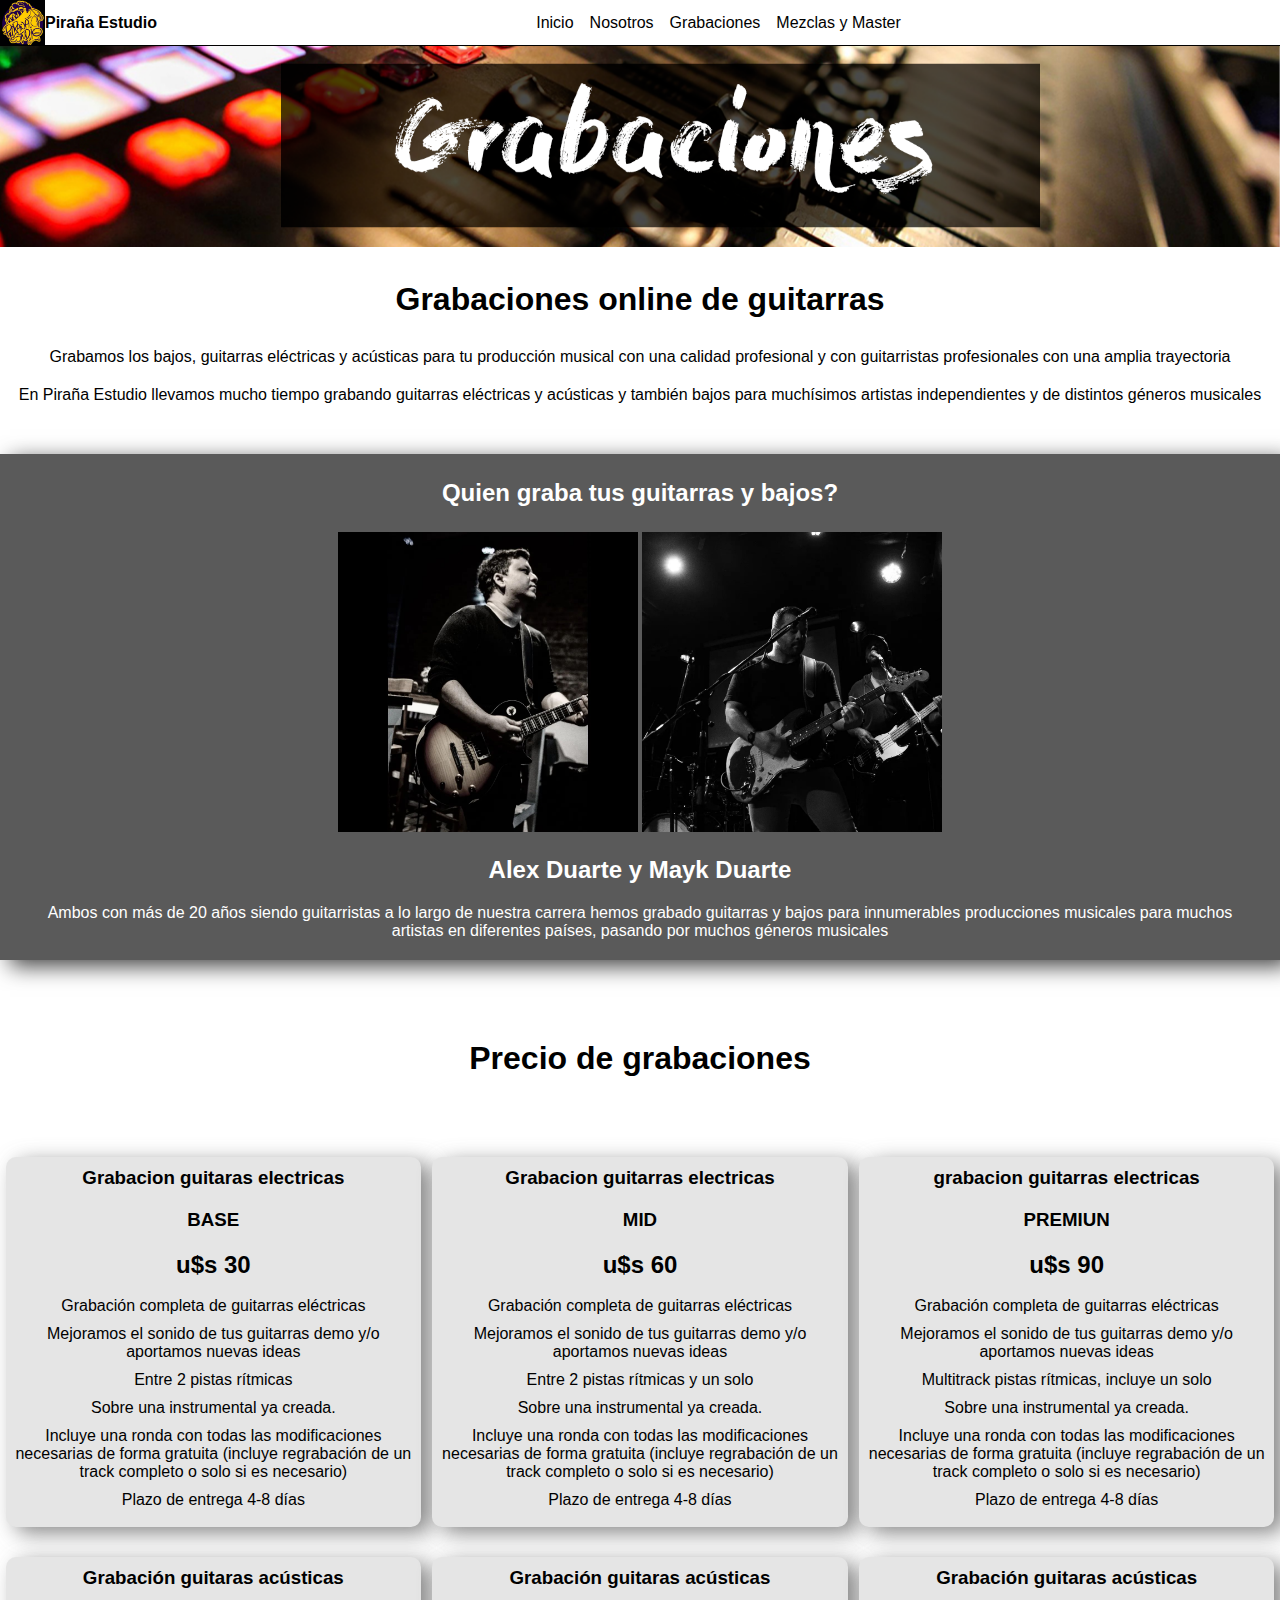
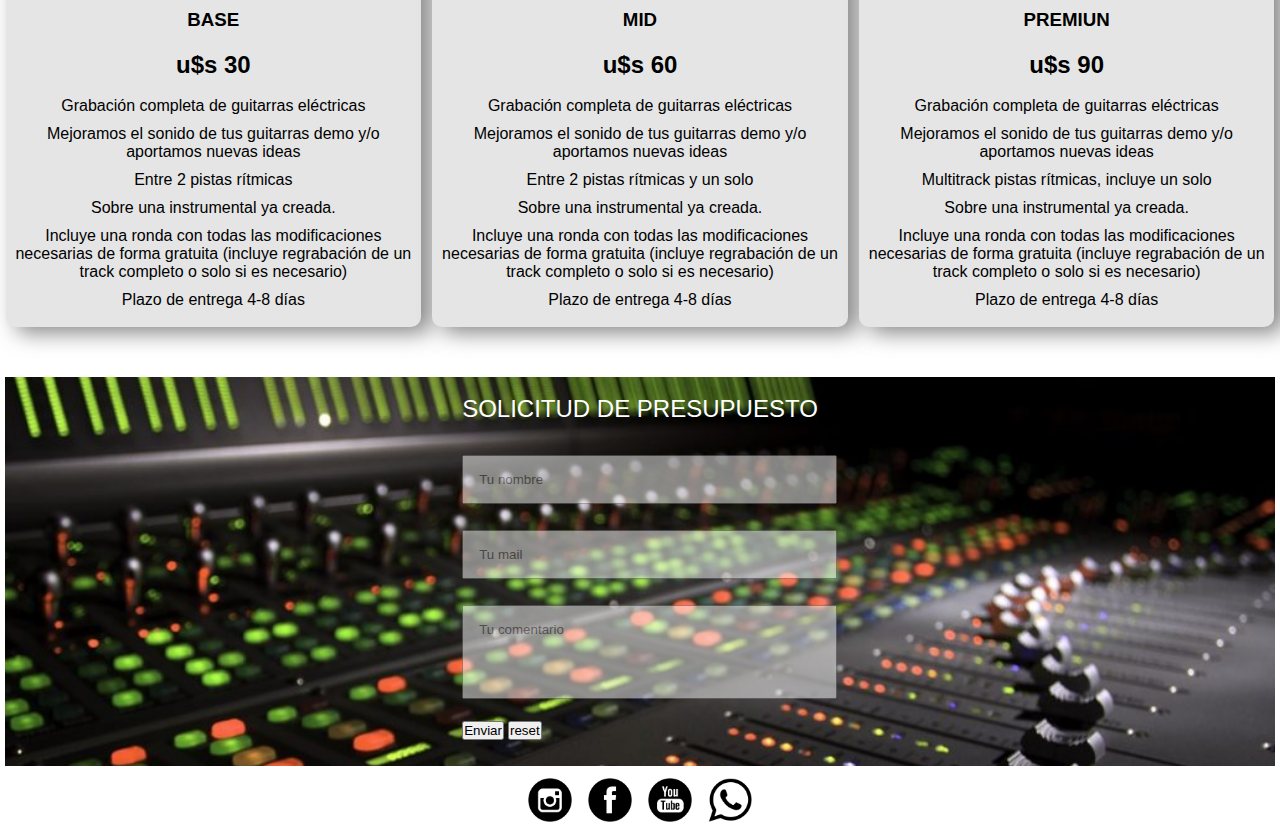
==== commit 7fce9285: "imagen de fondo de fondo formulario" ====
--- a/grabaciones.html
+++ b/grabaciones.html
@@ -8,7 +8,7 @@
     <link href="https://unpkg.com/aos@2.3.1/dist/aos.css" rel="stylesheet">
     <!--link ccs-->
     <link rel="stylesheet" href="CSS/style.css">
-    <title>Grabaciones</title>
+    <title>Piraña Estudio - Grabaciones</title>
 </head>
 
 <body>
@@ -45,7 +45,7 @@
             y con guitarristas profesionales con una amplia trayectoria
         </P>
         <p class="info2">En Piraña Estudio llevamos mucho tiempo grabando guitarras eléctricas y acústicas y también
-            vamos para muchísimos artistas independientes y de distintos géneros musicales</p>
+            bajos para muchísimos artistas independientes y de distintos géneros musicales</p>
 
         <div class="ContainerGuitarristas">
 
--- a/CSS/style.css
+++ b/CSS/style.css
@@ -1,5 +1,4 @@
 header {
-  position: relative;
   display: flex;
   align-items: center;
   justify-content: space-between;
@@ -10,15 +9,19 @@
   align-items: center;
 }
 header .logo h4 {
+  margin-left: auto;
   font-family: Arial, Helvetica, sans-serif;
 }
 header nav {
-  width: 100%;
-  display: flex;
-  justify-content: center;
-  position: absolute;
+  margin: auto;
+  display: flex;
+  justify-content: center;
+}
+header nav ul {
+  display: flex;
 }
 header nav ul li {
+  margin: 0px 8px 0px 8px;
   list-style-type: none;
 }
 header nav ul li a {
@@ -30,7 +33,7 @@
   color: grey;
 }
 
-@media (max-width: 700px) {
+@media (max-width: 702px) {
   header {
     flex-direction: column;
   }
@@ -46,13 +49,19 @@
   align-items: center;
   padding: 12px 0px 12px 0px;
 }
-
-nav ul {
-  display: flex;
-}
-nav ul a {
+footer nav ul {
+  display: flex;
+}
+footer nav ul a {
+  margin: 0px 8px 0px 8px;
   list-style-type: none;
-  padding-left: 25px;
+}
+footer nav ul a:hover {
+  background-color: yellow;
+  border-radius: 44px;
+  width: 40px;
+  height: 40px;
+  transition: all 2000ms;
 }
 
 .introduction h1 {
@@ -124,39 +133,48 @@
 }
 
 .formulario {
-  background-image: url(../../imagenes/consola.jpeg);
+  display: flex;
+  justify-content: center;
+  background-image: url("../imagenes/consola.jpeg");
   background-size: cover;
   background-position: center;
-  padding-bottom: 30px;
+  padding: 8px;
+  margin: 0px 5px 0px 5px;
+  width: auto;
 }
 .formulario .control {
   width: 100%;
   opacity: 50%;
   padding: 15px 0px 15px 15px;
   margin: 4px 0px 4px;
+  display: flex;
+  flex-direction: column;
+  align-items: center;
+}
+.formulario .control .btn {
+  display: flex;
+  justify-content: center;
+  font-family: Arial, Helvetica, sans-serif;
+  font-size: 1.5rem;
+  color: white;
+  padding: 35px;
+  margin: 10px 0;
+}
+.formulario .control .btn .form {
+  padding: 10px;
 }
 .formulario .inputs {
-  overflow: hidden;
-}
-.formulario span {
-  display: flex;
-  justify-content: center;
-  font-family: Arial, Helvetica, sans-serif;
-  font-size: 2rem;
-  color: white;
-  padding: 35px;
-}
-.formulario .btn {
-  margin-top: 8px;
-  border-radius: 6px;
-  padding: 5px;
-  background-color: yellow;
-}
-.formulario .btn:hover {
-  background-color: grey;
-}
-.formulario .form {
-  padding: 35px;
+  margin: 8px 0;
+  padding: 10px;
+}
+
+span {
+  display: flex;
+  justify-content: center;
+  font-family: Arial, Helvetica, sans-serif;
+  font-size: 1.5rem;
+  color: white;
+  padding: 10px;
 }
 
 .comentario {
@@ -164,6 +182,9 @@
   opacity: 50%;
   padding: 15px 0px 60px 15px;
   margin: 4px 0px 4px;
+  display: flex;
+  flex-direction: column;
+  align-items: center;
 }
 
 .grabaciones {
@@ -198,12 +219,6 @@
     flex-direction: column;
   }
 }
-/* 
-@media (max-width:700px){
-    .imagenesArtistas-2{  
-        flex-direction: column 
-    }
-} */
 .introGrabaciones {
   text-align: center;
 }
@@ -285,24 +300,20 @@
   -webkit-box-shadow: 10px 6px 21px 0px rgba(95, 95, 95, 0.75);
   -moz-box-shadow: 10px 6px 21px 0px rgba(147, 147, 147, 0.75);
 }
-
-h3 {
-  font-family: Arial, Helvetica, sans-serif;
-  text-align: center;
-  padding: 10px;
-}
-
-H2 {
-  font-family: Arial, Helvetica, sans-serif;
-  text-align: center;
-  padding: 10px;
-}
-
-ul {
+.GuitarraElectrica1 h3, .GuitarraAcustica3 h3, .GuitarraAcustica2 h3, .GuitarraAcustica1 h3, .GuitarraElectrica3 h3, .GuitarraElectrica2 h3 {
+  font-family: Arial, Helvetica, sans-serif;
+  text-align: center;
+  padding: 10px;
+}
+.GuitarraElectrica1 H2, .GuitarraAcustica3 H2, .GuitarraAcustica2 H2, .GuitarraAcustica1 H2, .GuitarraElectrica3 H2, .GuitarraElectrica2 H2 {
+  font-family: Arial, Helvetica, sans-serif;
+  text-align: center;
+  padding: 10px;
+}
+.GuitarraElectrica1 ul, .GuitarraAcustica3 ul, .GuitarraAcustica2 ul, .GuitarraAcustica1 ul, .GuitarraElectrica3 ul, .GuitarraElectrica2 ul {
   padding: 8px;
 }
-
-li {
+.GuitarraElectrica1 li, .GuitarraAcustica3 li, .GuitarraAcustica2 li, .GuitarraAcustica1 li, .GuitarraElectrica3 li, .GuitarraElectrica2 li {
   display: flex;
   flex-direction: column;
   padding-bottom: 10px;
@@ -329,6 +340,21 @@
     margin: 12px;
   }
 }
+.introductionNosotros h1 {
+  display: flex;
+  align-items: center;
+  justify-content: center;
+  font-family: Arial, Helvetica, sans-serif;
+  margin: 40px 0px 40px;
+}
+.introductionNosotros p {
+  display: flex;
+  align-items: center;
+  text-align: center;
+  font-family: Arial, Helvetica, sans-serif;
+  margin: 40px 0px 40px;
+}
+
 .fotosHermanos {
   display: flex;
   align-items: center;
@@ -360,6 +386,10 @@
   align-items: center;
   justify-content: center;
   text-align: center;
+  font-family: Arial, Helvetica, sans-serif;
+  padding: 15px;
+}
+.containerBody h2, .introMezclas h2 {
   font-family: Arial, Helvetica, sans-serif;
   padding: 15px;
 }
@@ -398,12 +428,12 @@
   text-align: center;
   padding: 10px;
 }
-.mezcla1 H2, .mezcla3 H2, .mezcla2 H2 {
-  font-family: Arial, Helvetica, sans-serif;
-  text-align: center;
-  padding: 10px;
-}
-.mezcla1 ul, .mezcla3 ul, .mezcla2 ul {
+.mezcla1 h3 h2, .mezcla3 h3 h2, .mezcla2 h3 h2 {
+  font-family: Arial, Helvetica, sans-serif;
+  text-align: center;
+  padding: 10px;
+}
+.mezcla1 h3 h2 ul, .mezcla3 h3 h2 ul, .mezcla2 h3 h2 ul {
   padding: 8px;
 }
 .mezcla1 li, .mezcla3 li, .mezcla2 li {
@@ -430,14 +460,10 @@
     align-items: center;
   }
   .mezcla1, .mezcla2, .mezcla3 {
-    width: auto !important;
+    width: auto;
     max-width: 720px;
     margin: 12px;
   }
 }
-.formulario {
-  width: 100%;
-  padding: 8px;
-}
 
 /*# sourceMappingURL=style.css.map */
